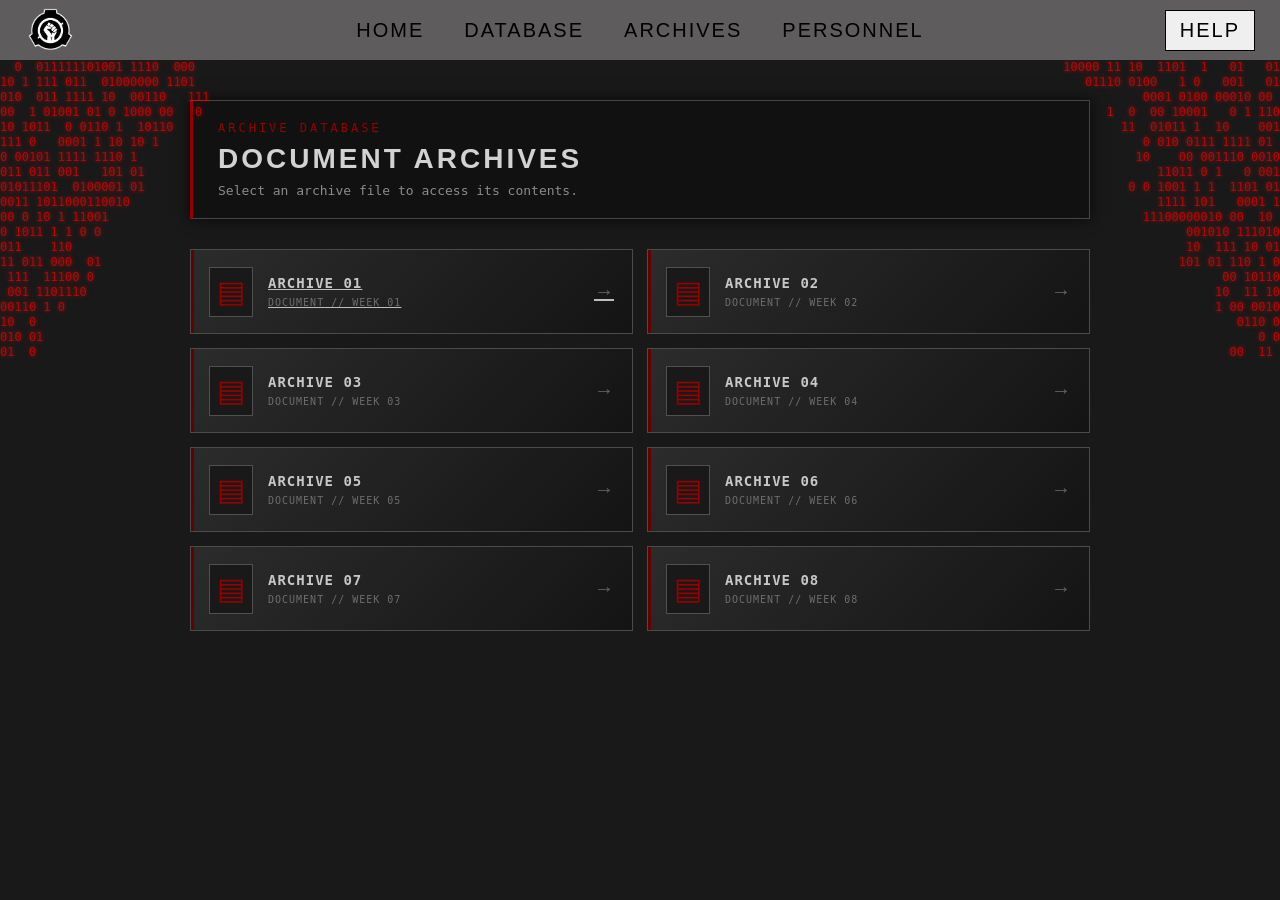
==== archives.html @ 6608fcd9 "Update archives.html" ====
<!DOCTYPE html>
<html lang="en">

<head>

    <meta charset="UTF-8">
    <meta name="viewport" content="width=device-width, initial-scale=1.0">

    <title>Archives</title>

    <!-- PAGE CSS -->
    <link rel="stylesheet" href="archives.css">

    <!-- NAVBAR CSS -->
    <link rel="stylesheet" href="navbar/navbar.css">

</head>


<body>


    <!-- =========================
         NAVIGATION BAR
         ========================= -->

    <nav class="navbar">


        <!-- LOGO -->

        <button class="logo-button" id="logoButton">

            <span class="logo-stage">

                <img
                    id="logoImage1"
                    class="logo-image logo-active"
                    src="images/mtf.png"
                    alt="MTF Logo"
                >

                <img
                    id="logoImage2"
                    class="logo-image"
                    src="images/rrh.png"
                    alt="RRH Logo"
                >

            </span>

        </button>


        <!-- NAVIGATION LINKS -->

        <div class="nav-links">

            <a href="index.html">HOME</a>

            <a href="#">DATABASE</a>

            <a href="archives.html">ARCHIVES</a>

            <a href="#">PERSONNEL</a>

        </div>


        <!-- HELP -->

        <div class="help-container">

            <button
                class="help-button"
                id="helpButton"
            >
                HELP
            </button>


            <div
                class="help-dropdown"
                id="helpDropdown"
            >

                <div class="audio-title">
                    AUDIO CONTROL
                </div>


                <div class="audio-controls">

                    <button
                        id="musicToggle"
                        class="music-toggle"
                    >
                        ▶
                    </button>


                    <span id="musicStatus">
                        MUSIC
                    </span>

                </div>


                <div class="volume-container">

                    <span class="volume-label">
                        VOL
                    </span>


                    <input
                        type="range"
                        id="volumeSlider"
                        min="0"
                        max="1"
                        step="0.01"
                        value="0.35"
                    >

                </div>

            </div>

        </div>

    </nav>



    <!-- =========================
         ARCHIVE CONTENT
         ========================= -->

    <main class="page-content">


        <!-- ARCHIVE HEADER -->

        <div class="archive-header">

            <div class="archive-label">
                ARCHIVE DATABASE
            </div>


            <h1>
                DOCUMENT ARCHIVES
            </h1>


            <p>
                Select an archive file to access its contents.
            </p>

        </div>



        <!-- =========================
             DOCUMENT GRID
             ========================= -->

        <div class="archive-grid">


            <!-- WEEK 01 -->

            <a href="documents/activity 1/folder 1/document 1.html" class="archive-document">

                <span class="document-icon">
                    ▤
                </span>

                <span class="document-info">

                    <strong>
                        ARCHIVE 01
                    </strong>

                    <small>
                        DOCUMENT // WEEK 01
                    </small>

                </span>

                <span class="document-arrow">
                    →
                </span>

            </a>



            <!-- WEEK 02 -->

            <button class="archive-document">

                <span class="document-icon">
                    ▤
                </span>

                <span class="document-info">

                    <strong>
                        ARCHIVE 02
                    </strong>

                    <small>
                        DOCUMENT // WEEK 02
                    </small>

                </span>

                <span class="document-arrow">
                    →
                </span>

            </button>



            <!-- WEEK 03 -->

            <button class="archive-document">

                <span class="document-icon">
                    ▤
                </span>

                <span class="document-info">

                    <strong>
                        ARCHIVE 03
                    </strong>

                    <small>
                        DOCUMENT // WEEK 03
                    </small>

                </span>

                <span class="document-arrow">
                    →
                </span>

            </button>



            <!-- WEEK 04 -->

            <button class="archive-document">

                <span class="document-icon">
                    ▤
                </span>

                <span class="document-info">

                    <strong>
                        ARCHIVE 04
                    </strong>

                    <small>
                        DOCUMENT // WEEK 04
                    </small>

                </span>

                <span class="document-arrow">
                    →
                </span>

            </button>



            <!-- WEEK 05 -->

            <button class="archive-document">

                <span class="document-icon">
                    ▤
                </span>

                <span class="document-info">

                    <strong>
                        ARCHIVE 05
                    </strong>

                    <small>
                        DOCUMENT // WEEK 05
                    </small>

                </span>

                <span class="document-arrow">
                    →
                </span>

            </button>



            <!-- WEEK 06 -->

            <button class="archive-document">

                <span class="document-icon">
                    ▤
                </span>

                <span class="document-info">

                    <strong>
                        ARCHIVE 06
                    </strong>

                    <small>
                        DOCUMENT // WEEK 06
                    </small>

                </span>

                <span class="document-arrow">
                    →
                </span>

            </button>



            <!-- WEEK 07 -->

            <button class="archive-document">

                <span class="document-icon">
                    ▤
                </span>

                <span class="document-info">

                    <strong>
                        ARCHIVE 07
                    </strong>

                    <small>
                        DOCUMENT // WEEK 07
                    </small>

                </span>

                <span class="document-arrow">
                    →
                </span>

            </button>



            <!-- WEEK 08 -->

            <button class="archive-document">

                <span class="document-icon">
                    ▤
                </span>

                <span class="document-info">

                    <strong>
                        ARCHIVE 08
                    </strong>

                    <small>
                        DOCUMENT // WEEK 08
                    </small>

                </span>

                <span class="document-arrow">
                    →
                </span>

            </button>


        </div>

    </main>



    <!-- =========================
         BACKGROUND MUSIC
         ========================= -->

    <audio
        id="backgroundMusic"
        src="Sound effects/scp main ambience.mp3"
        loop
    ></audio>



    <!-- =========================
         CORNER BINARY
         ========================= -->

    <div class="binary binary-top-left"></div>

    <div class="binary binary-top-right"></div>



    <!-- =========================
         JAVASCRIPT
         ========================= -->

    <script src="archives.js"></script>

    <script src="navbar/navbar.js"></script>


</body>

</html>
---- archives.css ----
/* =========================
   GLOBAL
   ========================= */

* {
    font-family: Verdana, Geneva, Tahoma, sans-serif !important;
}


body {
    background-color: #111;
    margin: 0;
}



/* =========================
   BACKGROUND IMAGE
   ========================= */

body::before {

    content: "";

    position: fixed;

    inset: 0;

    background-image: url("../Main/images/scp.jpg");

    background-size: 90%;

    background-position: center;

    background-repeat: no-repeat;

    background-attachment: fixed;

    background-color: #191919;

    z-index: -1;

    animation:
        backgroundEntrance
        4s ease-out
        forwards;
}



/* =========================
   CORNER BINARY
   ========================= */

.binary {

    position: fixed;

    color: red;

    font-family: monospace !important;

    font-size: 12px;

    line-height: 1.25;

    white-space: pre;

    pointer-events: none;

    text-shadow: 0 0 4px red;

    z-index: 10;

    opacity: 0;

    animation:
        binaryEntrance
        2s ease-out
        0.5s
        forwards;
}



/* TOP LEFT */

.binary-top-left {

    top: 0;

    left: 0;

    width: 350px;

    text-align: left;
}



/* TOP RIGHT */

.binary-top-right {

    top: 0;

    right: 0;

    width: 350px;

    text-align: right;
}



/* =========================
   BACKGROUND FADE
   ========================= */

@keyframes backgroundEntrance {

    from {
        opacity: 0;
    }

    to {
        opacity: 1;
    }

}



/* =========================
   BINARY FADE
   ========================= */

@keyframes binaryEntrance {

    from {
        opacity: 0;
    }

    to {
        opacity: 0.65;
    }

}



/* =========================
   ARCHIVE CONTENT
   ========================= */

.page-content {

    position: relative;

    width: 900px;

    max-width: 90%;

    margin: 0 auto;

    padding-top: 100px;

    padding-bottom: 100px;

    box-sizing: border-box;

}



/* =========================
   ARCHIVE HEADER
   ========================= */

.archive-header {

    margin-bottom: 30px;

    padding: 20px 25px;

    background: rgba(17, 17, 17, 0.88);

    border-left: 3px solid rgb(150, 0, 0);

    border-top: 1px solid rgb(70, 70, 70);

    border-right: 1px solid rgb(70, 70, 70);

    border-bottom: 1px solid rgb(70, 70, 70);

    box-shadow:
        0 0 15px rgba(0, 0, 0, 0.7);

}



/* SMALL HEADER */

.archive-label {

    color: rgb(150, 0, 0);

    font-family: monospace !important;

    font-size: 12px;

    letter-spacing: 3px;

    margin-bottom: 8px;

}



/* MAIN TITLE */

.archive-header h1 {

    color: rgb(210, 210, 210);

    font-size: 28px;

    letter-spacing: 3px;

    margin: 0 0 8px 0;

}



/* DESCRIPTION */

.archive-header p {

    color: rgb(140, 140, 140);

    font-family: monospace !important;

    font-size: 13px;

    margin: 0;

}



/* =========================
   DOCUMENT GRID
   ========================= */

.archive-grid {

    display: grid;

    grid-template-columns:
        repeat(2, 1fr);

    gap: 14px;

}



/* =========================
   DOCUMENT BUTTON
   ========================= */

.archive-document {

    position: relative;

    display: flex;

    align-items: center;

    width: 100%;

    min-height: 85px;

    padding: 15px 18px;

    box-sizing: border-box;

    background:
        linear-gradient(
            135deg,
            rgba(45, 45, 45, 0.95),
            rgba(20, 20, 20, 0.95)
        );

    border: 1px solid rgb(75, 75, 75);

    color: rgb(190, 190, 190);

    text-align: left;

    cursor: pointer;

    transition:
        background 0.25s ease,
        border-color 0.25s ease,
        transform 0.25s ease,
        box-shadow 0.25s ease;

}



/* =========================
   RED DOCUMENT EDGE
   ========================= */

.archive-document::before {

    content: "";

    position: absolute;

    left: 0;

    top: 0;

    width: 3px;

    height: 100%;

    background: rgb(100, 0, 0);

    transition:
        background 0.25s ease,
        box-shadow 0.25s ease;

}



/* =========================
   DOCUMENT ICON
   ========================= */

.document-icon {

    display: flex;

    align-items: center;

    justify-content: center;

    width: 42px;

    height: 48px;

    margin-right: 15px;

    color: rgb(150, 0, 0);

    font-size: 30px;

    border: 1px solid rgb(80, 80, 80);

    background: rgb(25, 25, 25);

}



/* =========================
   DOCUMENT TEXT
   ========================= */

.document-info {

    display: flex;

    flex-direction: column;

    gap: 6px;

}



/* ARCHIVE NUMBER */

.document-info strong {

    color: rgb(200, 200, 200);

    font-family: monospace !important;

    font-size: 14px;

    letter-spacing: 1px;

}



/* WEEK NUMBER */

.document-info small {

    color: rgb(110, 110, 110);

    font-family: monospace !important;

    font-size: 10px;

    letter-spacing: 1px;

}



/* =========================
   ARROW
   ========================= */

.document-arrow {

    margin-left: auto;

    color: rgb(100, 100, 100);

    font-size: 20px;

    transition:
        color 0.25s ease,
        transform 0.25s ease;

}



/* =========================
   HOVER EFFECT
   ========================= */

.archive-document:hover {

    background:
        linear-gradient(
            135deg,
            rgba(65, 30, 30, 0.95),
            rgba(25, 20, 20, 0.95)
        );

    border-color: rgb(110, 0, 0);

    transform: translateX(5px);

    box-shadow:
        0 0 12px rgba(100, 0, 0, 0.35);

}



/* RED EDGE */

.archive-document:hover::before {

    background: rgb(180, 0, 0);

    box-shadow:
        0 0 8px rgba(180, 0, 0, 0.8);

}



/* ICON */

.archive-document:hover .document-icon {

    color: rgb(200, 0, 0);

    border-color: rgb(120, 0, 0);

}



/* ARROW */

.archive-document:hover .document-arrow {

    color: rgb(190, 0, 0);

    transform: translateX(5px);

}



/* =========================
   MOBILE
   ========================= */

@media (max-width: 700px) {

    .archive-grid {

        grid-template-columns: 1fr;

    }


    .page-content {

        max-width: 94%;

    }

}
---- navbar/navbar.css ----
/* =========================
   NAVIGATION BAR
   ========================= */

* { font-family: Verdana, Geneva, Tahoma, sans-serif !important; }

.navbar {
    position: fixed;
    top: 0;
    left: 0;
    width: 100%;
    height: 60px;

    display: flex;
    align-items: center;

    background: rgb(94, 92, 92);
    box-sizing: border-box;
    padding: 0 25px;

    z-index: 100;

    

}


/* =========================
   LOGO
   ========================= */

.logo-button {
    width: 50px;
    height: 50px;

    padding: 0;
    border: none;
    background: none;

    cursor: pointer;

    display: flex;
    align-items: center;
    justify-content: center;
}

.logo-button img {
    width: 45px;
    height: 45px;

    object-fit: contain;
    display: block;
}


/* =========================
   LOGO SPIN
   ========================= */

/* =========================
   LOGO TRANSFORMATION
   ========================= */

.logo-button {
    width: 50px;
    height: 50px;
    padding: 0;
    border: none;
    background: none;
    cursor: pointer;
    display: flex;
    align-items: center;
    justify-content: center;
}

.logo-stage {
    position: relative;
    width: 45px;
    height: 45px;
    display: block;
}

.logo-image {
    position: absolute;
    top: 0;
    left: 0;

    width: 45px;
    height: 45px;

    object-fit: contain;

    opacity: 0;
    transform: rotate(0deg);
    filter: blur(0px);

    pointer-events: none;
}

/* Initial logo */

.logo-image.logo-active {
    opacity: 1;
}


/* =========================
   MTF → RRH
   ========================= */

.logo-button.transforming-forward
.logo-image.logo-active {
    animation: mtfDisappear 1.8s ease-in forwards;
}

.logo-button.transforming-forward
.logo-image:not(.logo-active) {
    animation: rrhAppear 1.8s ease-out forwards;
}


/* MTF slows down → accelerates → blurs → disappears */

@keyframes mtfDisappear {

    0% {
        opacity: 1;
        transform: rotate(0deg);
        filter: blur(0px);
    }

    25% {
        opacity: 1;
        transform: rotate(90deg);
        filter: blur(0px);
    }

    50% {
        opacity: 0.95;
        transform: rotate(300deg);
        filter: blur(1px);
    }

    70% {
        opacity: 0.7;
        transform: rotate(650deg);
        filter: blur(3px);
    }

    85% {
        opacity: 0.35;
        transform: rotate(950deg);
        filter: blur(6px);
    }

    100% {
        opacity: 0;
        transform: rotate(1200deg);
        filter: blur(10px);
    }
}


/* RRH spins in while fading into view */

@keyframes rrhAppear {

    0% {
        opacity: 0;
        transform: rotate(-300deg);
        filter: blur(10px);
    }

    25% {
        opacity: 0.15;
        transform: rotate(-200deg);
        filter: blur(7px);
    }

    50% {
        opacity: 0.45;
        transform: rotate(-100deg);
        filter: blur(4px);
    }

    75% {
        opacity: 0.8;
        transform: rotate(-35deg);
        filter: blur(1px);
    }

    100% {
        opacity: 1;
        transform: rotate(0deg);
        filter: blur(0px);
    }
}


/* =========================
   RRH → MTF
   ========================= */

.logo-button.transforming-back
.logo-image.logo-active {
    animation: rrhDisappear 1.8s ease-in forwards;
}

.logo-button.transforming-back
.logo-image:not(.logo-active) {
    animation: mtfAppear 1.8s ease-out forwards;
}


@keyframes rrhDisappear {

    0% {
        opacity: 1;
        transform: rotate(0deg);
        filter: blur(0px);
    }

    25% {
        opacity: 1;
        transform: rotate(-90deg);
        filter: blur(0px);
    }

    50% {
        opacity: 0.95;
        transform: rotate(-300deg);
        filter: blur(1px);
    }

    70% {
        opacity: 0.7;
        transform: rotate(-650deg);
        filter: blur(3px);
    }

    85% {
        opacity: 0.35;
        transform: rotate(-950deg);
        filter: blur(6px);
    }

    100% {
        opacity: 0;
        transform: rotate(-1200deg);
        filter: blur(10px);
    }
}


@keyframes mtfAppear {

    0% {
        opacity: 0;
        transform: rotate(300deg);
        filter: blur(10px);
    }

    25% {
        opacity: 0.15;
        transform: rotate(200deg);
        filter: blur(7px);
    }

    50% {
        opacity: 0.45;
        transform: rotate(100deg);
        filter: blur(4px);
    }

    75% {
        opacity: 0.8;
        transform: rotate(35deg);
        filter: blur(1px);
    }

    100% {
        opacity: 1;
        transform: rotate(0deg);
        filter: blur(0px);
    }
}


/* =========================
   NAVIGATION LINKS
   ========================= */

.nav-links {
    position: absolute;
    left: 50%;
    transform: translateX(-50%);

    display: flex;
    gap: 40px;
}

.nav-links a,
.help-button {
    color: black;
    text-decoration: none;

    font-family: monospace;
    font-size: 20px;
    letter-spacing: 2px;

    transition:
        color 0.3s ease,
        text-shadow 0.3s ease;
}


/* =========================
   LINK HOVER
   ========================= */

.nav-links a:hover,
.help-button:hover {
    color: rgba(212, 1, 1, 0.753);

    text-shadow:
        0 0 2px rgb(238, 0, 0), 
        0 0 5px rgb(119, 0, 0);
}


/* =========================
   HELP BUTTON
   ========================= */

.help-button {
    margin-left: auto;

    padding: 8px 14px;

    border: 1px solid black;

    transition:
        color 0.3s ease,
        background 0.3s ease,
        border-color 0.3s ease,
        box-shadow 0.3s ease;
}

.help-button:hover {
    color: white;
    background: rgb(156, 0, 0);

    border: 1px solid rgb(153, 0, 0);
    border-color: rgb(83, 0, 0);

    text-shadow: none;

    box-shadow:
        0 0 8px rgb(61, 0, 0),
        0 0 8px rgb(61, 0, 0);
}

/* =========================
   BINARY TRICKLE
   ========================= */

.nav-links a {
    position: relative;
}

.binary-stream {
    position: absolute;

    color: red;
    font-family: monospace;
    font-size: 11px;

    pointer-events: none;
    user-select: none;

    text-shadow:
        0 0 3px red,
        0 0 6px red;

    opacity: 0;

    animation: binaryTrickle 2s ease-out forwards;
}

@keyframes binaryTrickle {

    0% {
        opacity: 0;
        transform: translate(0, 0);
    }

    15% {
        opacity: 0.9;
    }

    60% {
        opacity: 0.5;
    }

    100% {
        opacity: 0;
        transform: translate(var(--stream-x), var(--stream-y));
    }
}

/* =========================
   HELP DROPDOWN
   ========================= */

.help-container {
    position: relative;
    margin-left: auto;
}

.help-button {
    cursor: pointer;
}


/* =========================
   DROPDOWN PANEL
   ========================= */

.help-dropdown {
    position: absolute;

    top: 58px;
    right: 0;

    width: 230px;

    padding: 16px;

    background: rgb(45, 45, 45);

    border: 1px solid rgb(110, 0, 0);

    box-shadow:
        0 0 8px rgba(100, 0, 0, 0.7),
        inset 0 0 10px rgba(0, 0, 0, 0.6);

    box-sizing: border-box;

    opacity: 0;
    transform: translateY(-8px);

    pointer-events: none;

    transition:
        opacity 0.25s ease,
        transform 0.25s ease;
}


/* OPEN */

.help-container.open .help-dropdown {
    opacity: 1;
    transform: translateY(0);

    pointer-events: auto;
}


/* =========================
   AUDIO TITLE
   ========================= */

.audio-title {
    color: rgb(180, 0, 0);

    font-family: monospace !important;

    font-size: 13px;

    letter-spacing: 2px;

    border-bottom: 1px solid rgb(90, 0, 0);

    padding-bottom: 8px;

    margin-bottom: 12px;
}


/* =========================
   MUSIC CONTROL
   ========================= */

.audio-controls {
    display: flex;

    align-items: center;

    gap: 10px;

    margin-bottom: 14px;
}

.music-toggle {
    width: 32px;
    height: 32px;

    border: 1px solid rgb(120, 0, 0);

    background: rgb(25, 25, 25);

    color: rgb(190, 0, 0);

    cursor: pointer;

    font-size: 14px;

    transition:
        background 0.2s ease,
        color 0.2s ease,
        box-shadow 0.2s ease;
}

.music-toggle:hover {
    background: rgb(120, 0, 0);

    color: white;

    box-shadow:
        0 0 8px rgba(150, 0, 0, 0.8);
}


#musicStatus {
    color: rgb(190, 190, 190);

    font-family: monospace !important;

    font-size: 12px;

    letter-spacing: 1px;
}


/* =========================
   VOLUME
   ========================= */

.volume-container {
    display: flex;

    align-items: center;

    gap: 8px;
}

.volume-label {
    color: rgb(150, 150, 150);

    font-family: monospace !important;

    font-size: 11px;
}


/* =========================
   SCP VOLUME SLIDER
   ========================= */

#volumeSlider {
    width: 150px;

    appearance: none;

    height: 4px;

    background: rgb(80, 80, 80);

    outline: none;

    cursor: pointer;
}


/* Slider knob */

#volumeSlider::-webkit-slider-thumb {
    appearance: none;

    width: 12px;
    height: 12px;

    border-radius: 0;

    background: rgb(150, 0, 0);

    border: 1px solid rgb(220, 0, 0);

    box-shadow:
        0 0 5px rgba(180, 0, 0, 0.8);

    cursor: pointer;
}


/* Firefox */

#volumeSlider::-moz-range-thumb {
    width: 12px;
    height: 12px;

    border-radius: 0;

    background: rgb(150, 0, 0);

    border: 1px solid rgb(220, 0, 0);

    cursor: pointer;
}
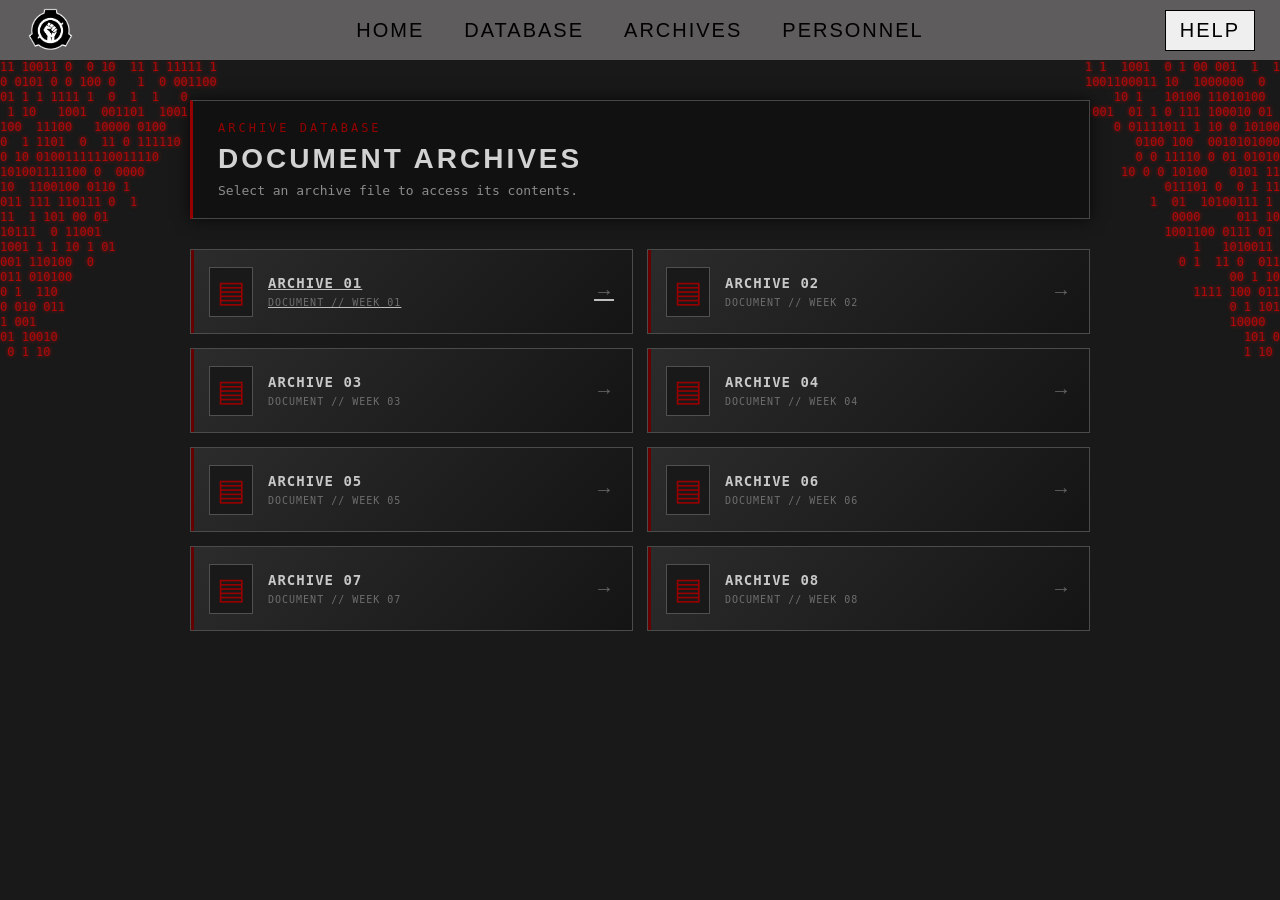
==== commit f81c358f: "Update archives.html" ====
--- a/archives.html
+++ b/archives.html
@@ -58,7 +58,7 @@
 
             <a href="index.html">HOME</a>
 
-            <a href="#">DATABASE</a>
+            <a href="Database.html">DATABASE</a>
 
             <a href="archives.html">ARCHIVES</a>
 
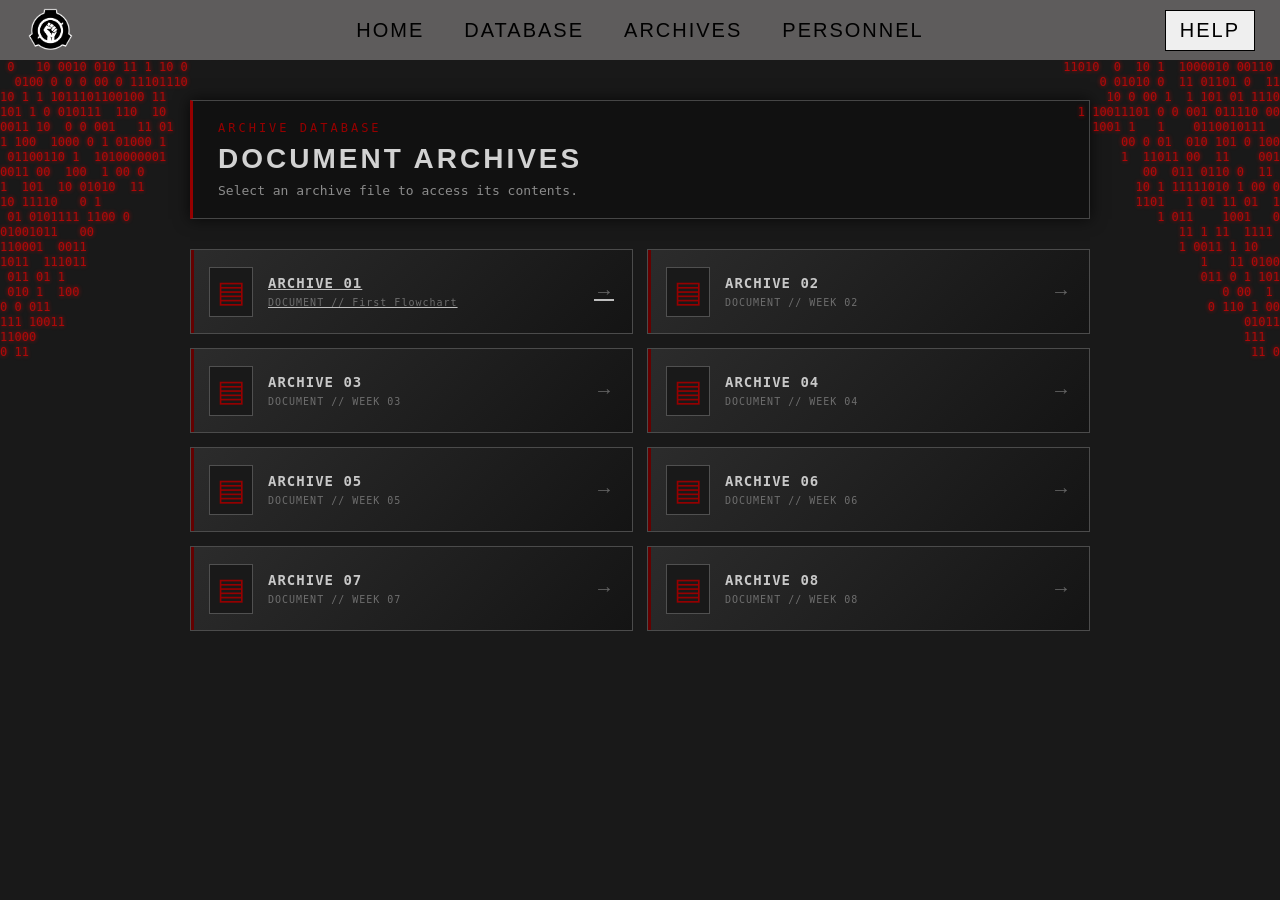
==== commit cfa4314a: "Update archives.html" ====
--- a/archives.html
+++ b/archives.html
@@ -183,7 +183,8 @@
                     </strong>
 
                     <small>
-                        DOCUMENT // WEEK 01
+                        DOCUMENT // First Flowchart
+                    
                     </small>
 
                 </span>
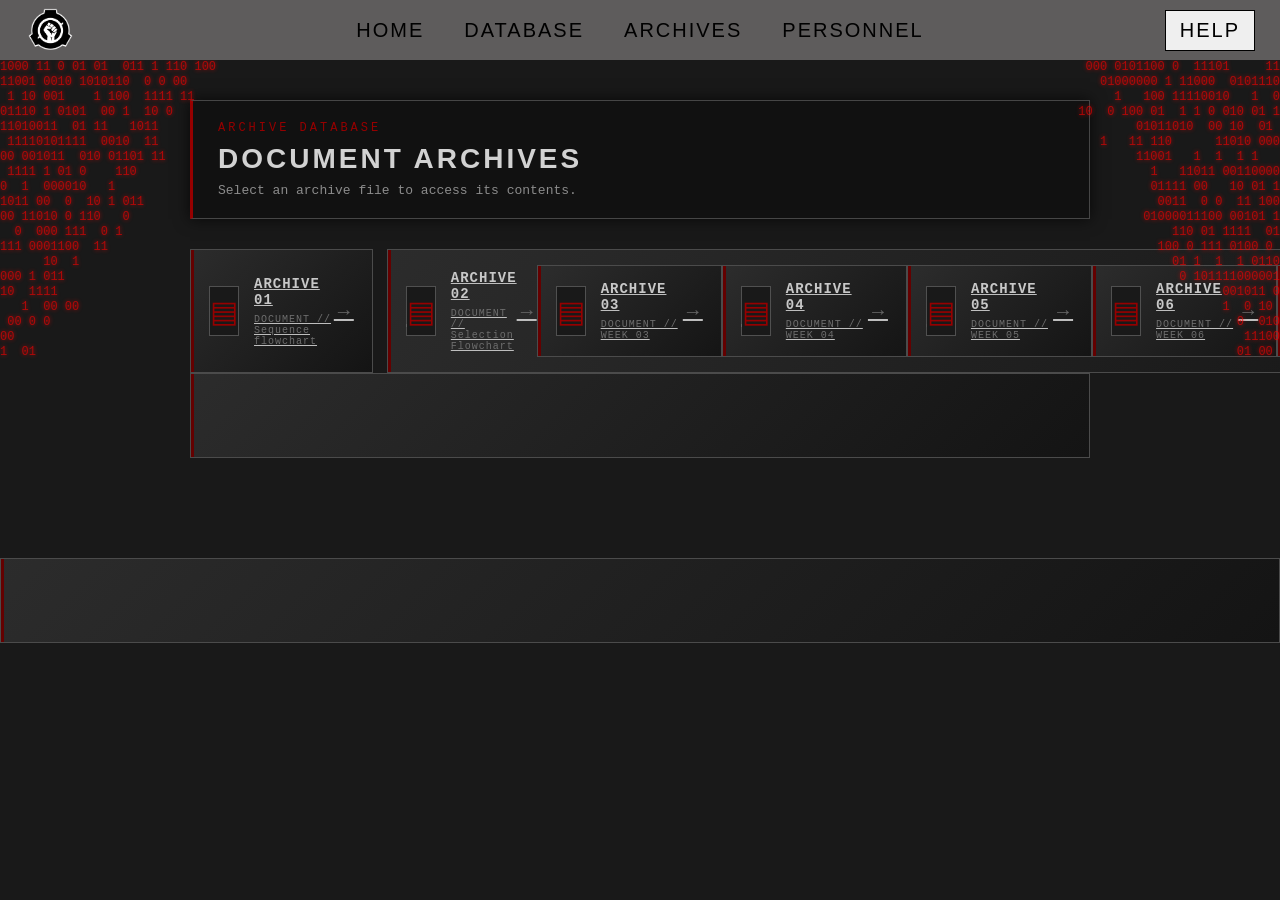
==== commit 3dd22f6d: "Update archives.html" ====
--- a/archives.html
+++ b/archives.html
@@ -183,7 +183,7 @@
                     </strong>
 
                     <small>
-                        DOCUMENT // First Flowchart
+                        DOCUMENT // Sequence flowchart
                     
                     </small>
 
@@ -199,8 +199,8 @@
 
             <!-- WEEK 02 -->
 
-            <button class="archive-document">
-
+            <a href="documents/activity 1/folder 1/document 2.html" class="archive-document">
+                
                 <span class="document-icon">
                     ▤
                 </span>
@@ -212,7 +212,7 @@
                     </strong>
 
                     <small>
-                        DOCUMENT // WEEK 02
+                        DOCUMENT // Selection Flowchart
                     </small>
 
                 </span>
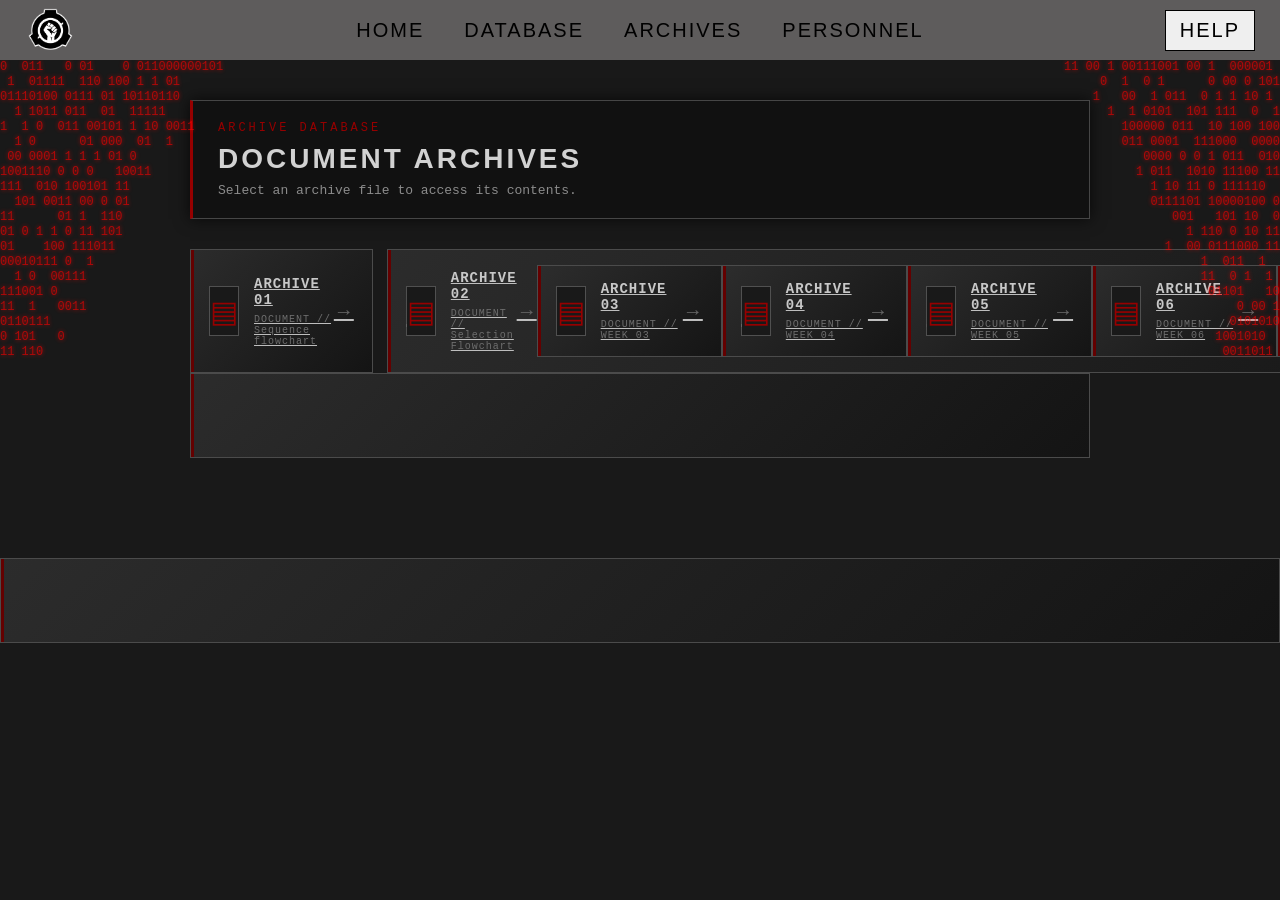
==== commit 5eb1ec9c: "Update archives.html" ====
--- a/archives.html
+++ b/archives.html
@@ -221,8 +221,6 @@
                     →
                 </span>
 
-            </button>
-
 
 
             <!-- WEEK 03 -->
--- a/archives.css
+++ b/archives.css
@@ -1,6 +1,6 @@
 /* =========================
    GLOBAL
-   ========================= */
+   ==========================*/
 
 * {
     font-family: Verdana, Geneva, Tahoma, sans-serif !important;
@@ -518,4 +518,4 @@
 
     }
 
-}+}
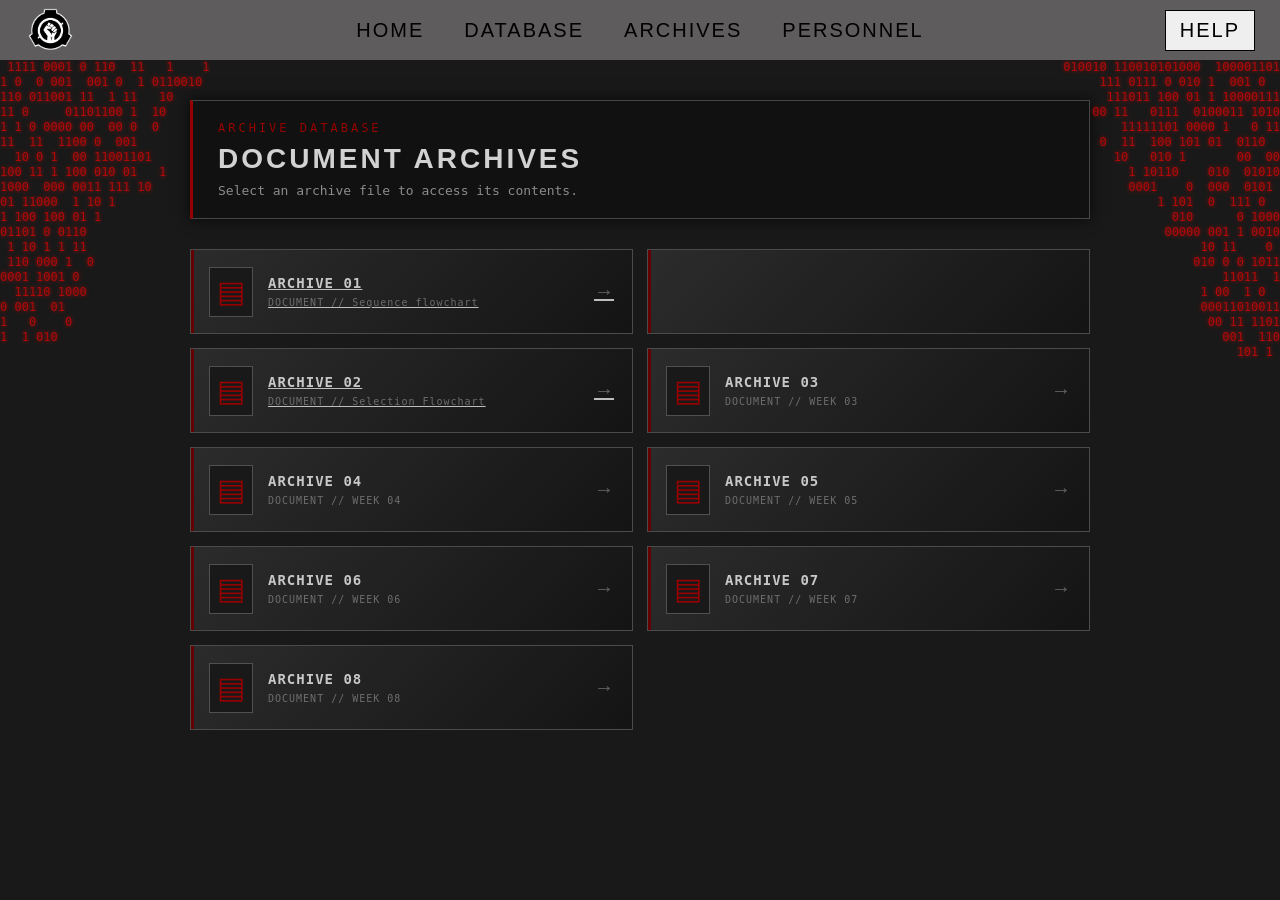
==== commit 8501e3ff: "Update archives.html" ====
--- a/archives.html
+++ b/archives.html
@@ -201,25 +201,32 @@
 
             <a href="documents/activity 1/folder 1/document 2.html" class="archive-document">
                 
-                <span class="document-icon">
-                    ▤
-                </span>
-
-                <span class="document-info">
-
-                    <strong>
-                        ARCHIVE 02
-                    </strong>
-
-                    <small>
-                        DOCUMENT // Selection Flowchart
-                    </small>
-
-                </span>
-
-                <span class="document-arrow">
-                    →
-                </span>
+                <a
+    href="documents/activity 2/folder 1/document 2.html"
+    class="archive-document"
+>
+
+    <span class="document-icon">
+        ▤
+    </span>
+
+    <span class="document-info">
+
+        <strong>
+            ARCHIVE 02
+        </strong>
+
+        <small>
+            DOCUMENT // Selection Flowchart
+        </small>
+
+    </span>
+
+    <span class="document-arrow">
+        →
+    </span>
+
+</a>
 
 
 
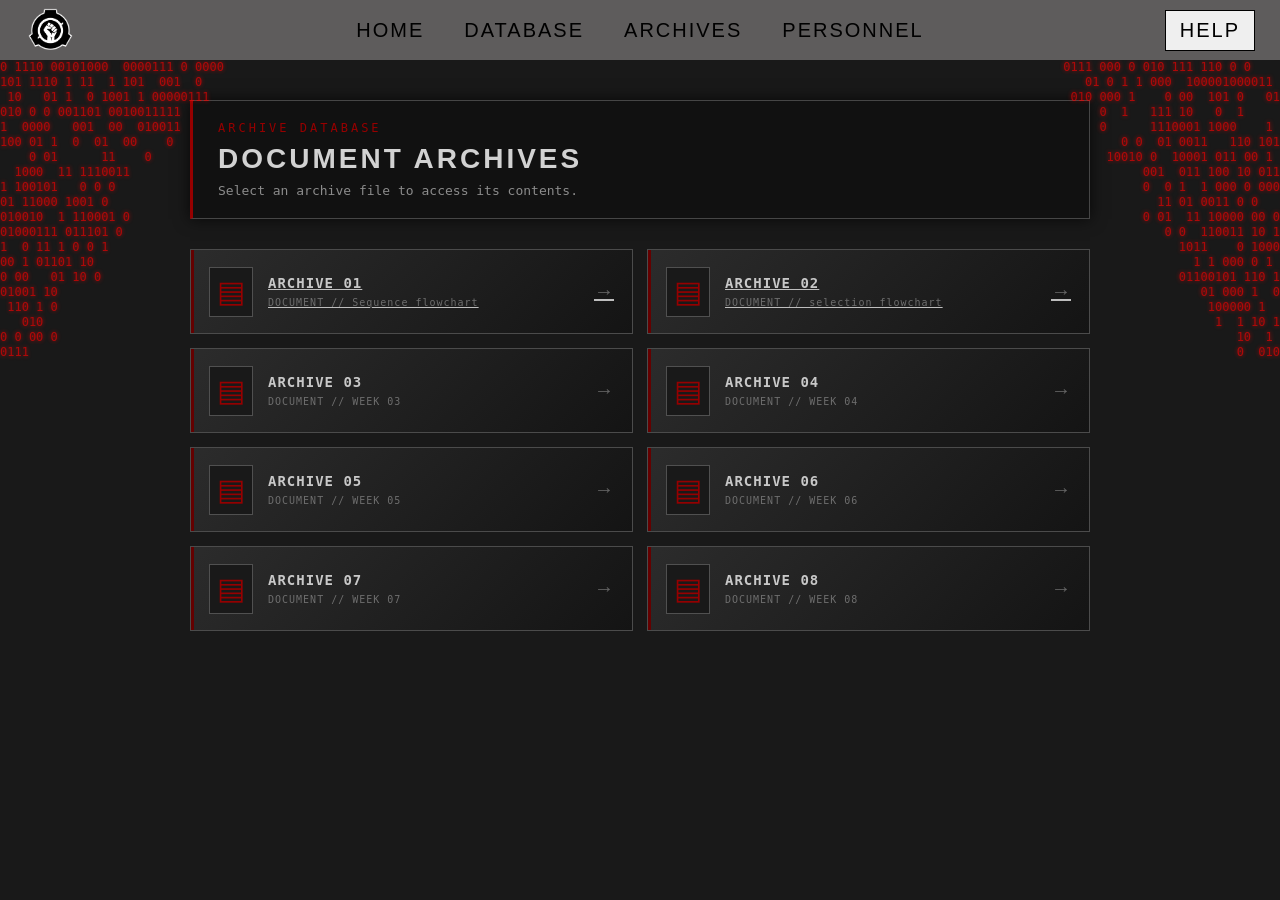
==== commit eb253900: "Update archives.html" ====
--- a/archives.html
+++ b/archives.html
@@ -199,34 +199,30 @@
 
             <!-- WEEK 02 -->
 
-            <a href="documents/activity 1/folder 1/document 2.html" class="archive-document">
-                
-                <a
-    href="documents/activity 2/folder 1/document 2.html"
-    class="archive-document"
->
-
-    <span class="document-icon">
-        ▤
-    </span>
-
-    <span class="document-info">
-
-        <strong>
-            ARCHIVE 02
-        </strong>
-
-        <small>
-            DOCUMENT // Selection Flowchart
-        </small>
-
-    </span>
-
-    <span class="document-arrow">
-        →
-    </span>
-
-</a>
+             <a href="documents/activity 1/folder 1/document 2.html" class="archive-document">
+
+                <span class="document-icon">
+                    ▤
+                </span>
+
+                <span class="document-info">
+
+                    <strong>
+                        ARCHIVE 02
+                    </strong>
+
+                    <small>
+                        DOCUMENT // selection flowchart
+                    
+                    </small>
+
+                </span>
+
+                <span class="document-arrow">
+                    →
+                </span>
+
+            </a>
 
 
 
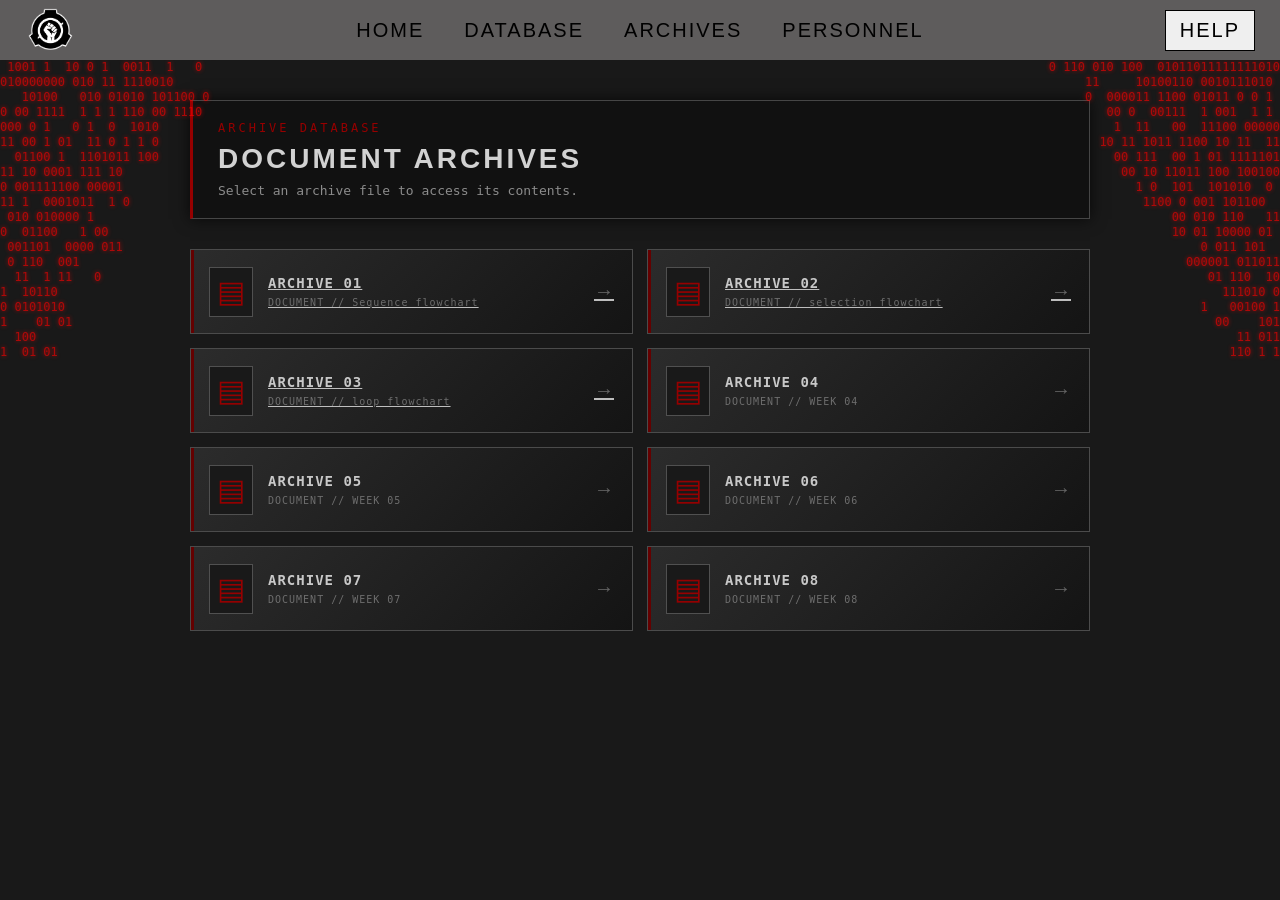
==== commit e619a401: "Update archives.html" ====
--- a/archives.html
+++ b/archives.html
@@ -228,7 +228,7 @@
 
             <!-- WEEK 03 -->
 
-            <button class="archive-document">
+            <a href="documents/activity 1/folder 1/document 3.html" class="archive-document">
 
                 <span class="document-icon">
                     ▤
@@ -241,16 +241,18 @@
                     </strong>
 
                     <small>
-                        DOCUMENT // WEEK 03
-                    </small>
-
-                </span>
-
-                <span class="document-arrow">
-                    →
-                </span>
-
-            </button>
+                        DOCUMENT // loop flowchart
+                    
+                    </small>
+
+                </span>
+
+                <span class="document-arrow">
+                    →
+                </span>
+
+            </a>
+
 
 
 
--- a/navbar/navbar.css
+++ b/navbar/navbar.css
@@ -617,4 +617,46 @@
     border: 1px solid rgb(220, 0, 0);
 
     cursor: pointer;
-}+}
+
+.intro-control {
+    margin-top: 16px;
+    padding-top: 12px;
+    border-top: 1px solid rgb(70, 0, 0);
+}
+
+.refresh-intro-button {
+    width: 100%;
+    padding: 9px 10px;
+
+    background: rgb(25, 25, 25);
+    border: 1px solid rgb(100, 0, 0);
+
+    color: rgb(160, 160, 160);
+
+    font-family: monospace !important;
+    font-size: 11px;
+    letter-spacing: 1px;
+
+    cursor: pointer;
+
+    transition:
+        color 0.2s ease,
+        background 0.2s ease,
+        border-color 0.2s ease,
+        box-shadow 0.2s ease;
+}
+
+.refresh-intro-button:hover {
+    color: white;
+    background: rgb(120, 0, 0);
+    border-color: rgb(170, 0, 0);
+
+    box-shadow:
+        0 0 8px rgba(150, 0, 0, 0.6),
+        inset 0 0 8px rgba(0, 0, 0, 0.5);
+}
+
+.refresh-intro-button:active {
+    transform: scale(0.98);
+}
